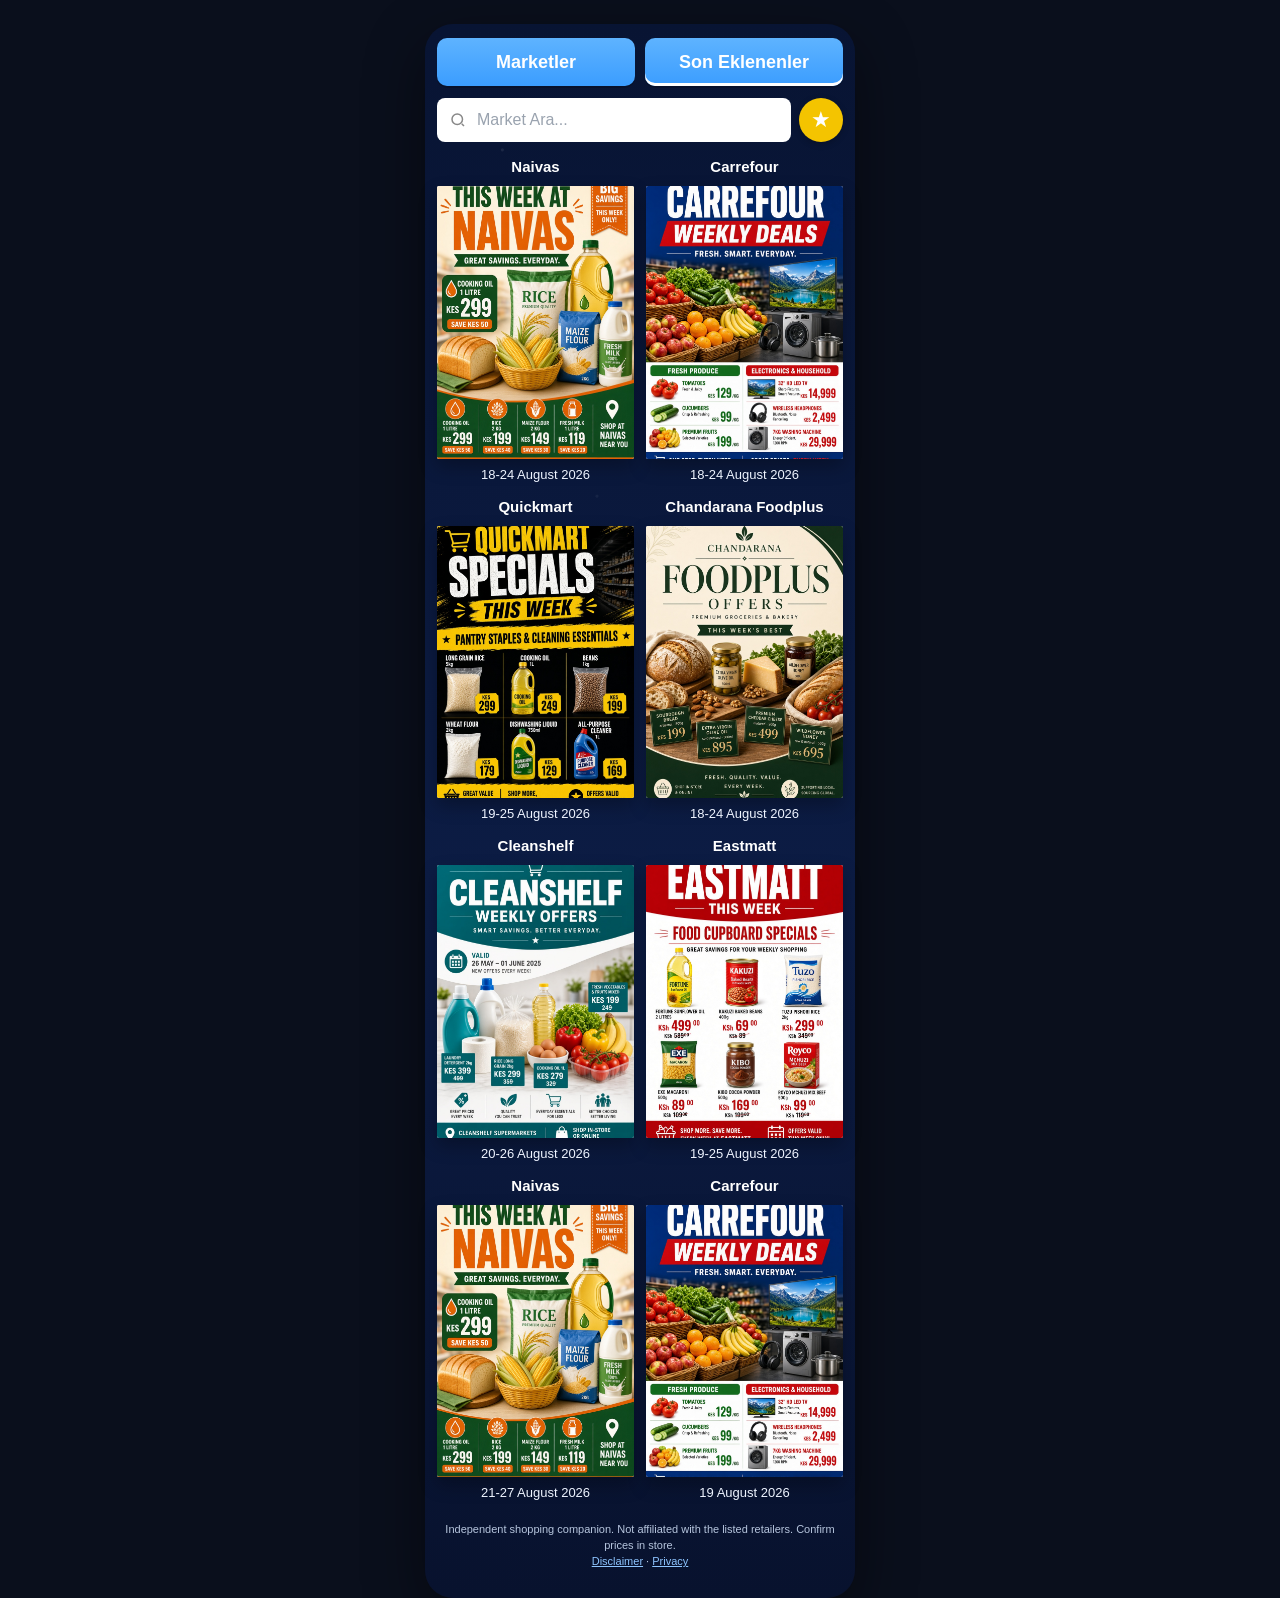
==== index.html @ 4987fc67 "v1 ui skeleton" ====
<!DOCTYPE html>
<html lang="en">
<head>
  <meta charset="UTF-8">
  <meta name="viewport" content="width=device-width, initial-scale=1, viewport-fit=cover">
  <meta name="theme-color" content="#081433">
  <title>OfferWeek Kenya — Market Catalogues</title>
  <link rel="manifest" href="manifest.json">
  <link rel="icon" href="img/logo.jpg">
  <link rel="stylesheet" href="styles.css">
</head>
<body>
  <main class="app">
    <div class="tabs">
      <button class="tab" id="tab-stores">Marketler</button>
      <button class="tab active" id="tab-latest">Son Eklenenler</button>
    </div>

    <div class="search-row">
      <input class="search" id="search" type="search" placeholder="Market Ara...">
      <button class="star-btn" id="starBtn" aria-label="Favourites">★</button>
    </div>

    <section class="grid" id="grid"></section>
    <section class="store-list" id="storeList"></section>

    <p class="note">
      Independent shopping companion. Not affiliated with the listed retailers.
      Confirm prices in store.
      <br>
      <a href="disclaimer.html" style="color:#8ec5ff">Disclaimer</a>
      ·
      <a href="privacy.html" style="color:#8ec5ff">Privacy</a>
    </p>
  </main>

  <div class="viewer" id="viewer">
    <div class="viewer-bar">
      <button id="closeViewer">Back</button>
      <strong id="viewerTitle"></strong>
      <span>
        <button id="prevPage">Prev</button>
        <button id="nextPage">Next</button>
      </span>
    </div>
    <div class="viewer-stage">
      <img id="viewerImg" alt="Catalogue page">
    </div>
  </div>

  <script src="data.js"></script>
  <script src="app.js"></script>
</body>
</html>
---- styles.css ----
:root {
  --bg0: #07102a;
  --bg1: #0b1a3d;
  --tab: #4aa7ff;
  --tab-hi: #6bb8ff;
  --star: #f4c400;
  --text: #ffffff;
  --muted: #d7e3f7;
}

* { box-sizing: border-box; margin: 0; padding: 0; }
html, body { height: 100%; }
body {
  font-family: "Segoe UI", Roboto, Arial, sans-serif;
  background: #0a0f1c;
  color: var(--text);
}

.app {
  max-width: 430px;
  min-height: 100vh;
  margin: 0 auto;
  background:
    radial-gradient(circle at 18% 8%, rgba(255,255,255,.08) 0 1px, transparent 2px),
    radial-gradient(circle at 72% 14%, rgba(255,255,255,.07) 0 1px, transparent 2px),
    radial-gradient(circle at 40% 30%, rgba(255,255,255,.05) 0 1px, transparent 2px),
    radial-gradient(circle at 88% 42%, rgba(255,255,255,.06) 0 1px, transparent 2px),
    linear-gradient(180deg, #081433 0%, #0c1c44 55%, #08122e 100%);
  padding: 14px 12px 28px;
  position: relative;
}

.tabs {
  display: grid;
  grid-template-columns: 1fr 1fr;
  gap: 10px;
}
.tab {
  border: 0;
  height: 48px;
  border-radius: 10px;
  background: linear-gradient(180deg, #5eb3ff, #3b9dff);
  color: #fff;
  font-size: 18px;
  font-weight: 700;
  box-shadow: 0 2px 0 rgba(0,0,0,.18);
}
.tab.active {
  box-shadow: inset 0 -3px 0 #fff, 0 2px 0 rgba(0,0,0,.18);
}

.search-row {
  margin-top: 12px;
  display: flex;
  align-items: center;
  gap: 8px;
}
.search {
  flex: 1;
  height: 44px;
  border-radius: 8px;
  border: 0;
  padding: 0 14px 0 40px;
  font-size: 16px;
  outline: none;
  background: #fff url("data:image/svg+xml;utf8,<svg xmlns='http://www.w3.org/2000/svg' width='18' height='18' viewBox='0 0 24 24' fill='none' stroke='%23888' stroke-width='2'><circle cx='11' cy='11' r='7'/><path d='M20 20l-3-3'/></svg>") 12px center no-repeat;
}
.search::placeholder { color: #9aa3af; }

.star-btn {
  width: 44px;
  height: 44px;
  border: 0;
  border-radius: 50%;
  background: var(--star);
  color: #fff;
  font-size: 22px;
  line-height: 1;
  box-shadow: 0 2px 6px rgba(0,0,0,.25);
  flex: 0 0 44px;
}
.star-btn.on { filter: brightness(1.05); }

.grid {
  margin-top: 16px;
  display: grid;
  grid-template-columns: 1fr 1fr;
  gap: 16px 12px;
}
.card { background: transparent; border: 0; padding: 0; text-align: center; color: inherit; }
.card-name {
  font-size: 15px;
  font-weight: 700;
  margin-bottom: 8px;
  min-height: 20px;
}
.cover-wrap {
  background: #fff;
  border-radius: 2px;
  overflow: hidden;
  box-shadow: 0 8px 18px rgba(0,0,0,.28);
}
.cover-wrap img {
  width: 100%;
  aspect-ratio: 3 / 4.15;
  object-fit: cover;
  display: block;
}
.card-date {
  margin-top: 8px;
  font-size: 13px;
  color: #eef4ff;
}

.store-list {
  margin-top: 16px;
  display: grid;
  gap: 10px;
}
.store-row {
  display: flex;
  align-items: center;
  gap: 12px;
  background: rgba(255,255,255,.08);
  border: 0;
  border-radius: 12px;
  padding: 12px;
  color: #fff;
  text-align: left;
}
.badge {
  width: 42px;
  height: 42px;
  border-radius: 10px;
  display: grid;
  place-items: center;
  font-weight: 800;
  font-size: 14px;
  background: #fff;
}
.store-meta { flex: 1; }
.store-meta b { display: block; font-size: 16px; }
.store-meta span { font-size: 12px; color: #c9d7ee; }

.viewer {
  position: fixed;
  inset: 0;
  background: #050814;
  z-index: 20;
  display: none;
  flex-direction: column;
}
.viewer.open { display: flex; }
.viewer-bar {
  display: flex;
  align-items: center;
  justify-content: space-between;
  padding: 10px 12px;
}
.viewer-bar button {
  background: rgba(255,255,255,.12);
  color: #fff;
  border: 0;
  border-radius: 8px;
  padding: 8px 10px;
}
.viewer-stage {
  flex: 1;
  overflow: auto;
  display: flex;
  justify-content: center;
  padding: 8px 10px 20px;
}
.viewer-stage img {
  width: min(100%, 520px);
  height: auto;
  background: #fff;
}

.note {
  margin-top: 22px;
  font-size: 11px;
  line-height: 1.45;
  color: #b7c6de;
  text-align: center;
}
.empty {
  margin-top: 40px;
  text-align: center;
  color: #c5d3ea;
}

@media (min-width: 760px) {
  body { padding: 24px 0; }
  .app {
    min-height: 860px;
    border-radius: 28px;
    box-shadow: 0 20px 60px rgba(0,0,0,.45);
  }
}
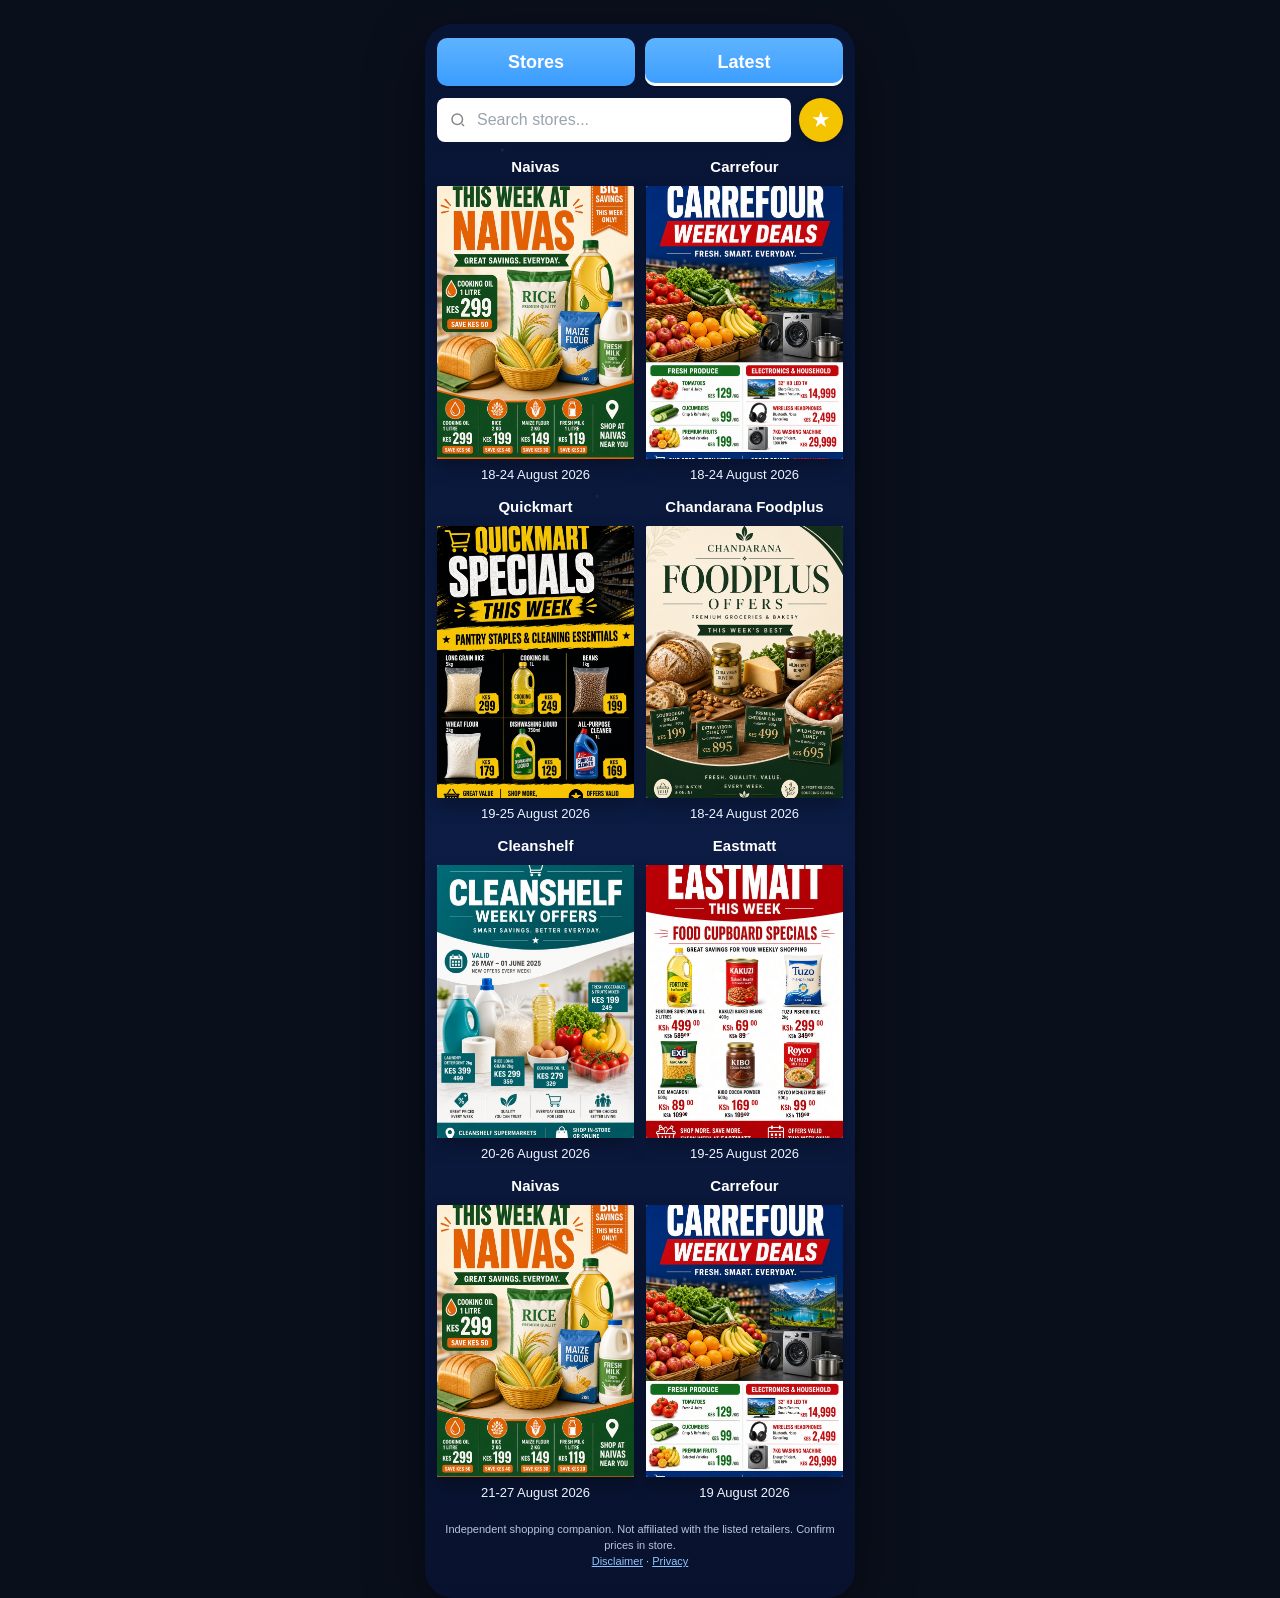
==== commit be25f73b: "English UI labels for Kenya" ====
--- a/index.html
+++ b/index.html
@@ -12,12 +12,12 @@
 <body>
   <main class="app">
     <div class="tabs">
-      <button class="tab" id="tab-stores">Marketler</button>
-      <button class="tab active" id="tab-latest">Son Eklenenler</button>
+      <button class="tab" id="tab-stores">Stores</button>
+      <button class="tab active" id="tab-latest">Latest</button>
     </div>
 
     <div class="search-row">
-      <input class="search" id="search" type="search" placeholder="Market Ara...">
+      <input class="search" id="search" type="search" placeholder="Search stores...">
       <button class="star-btn" id="starBtn" aria-label="Favourites">★</button>
     </div>
 
